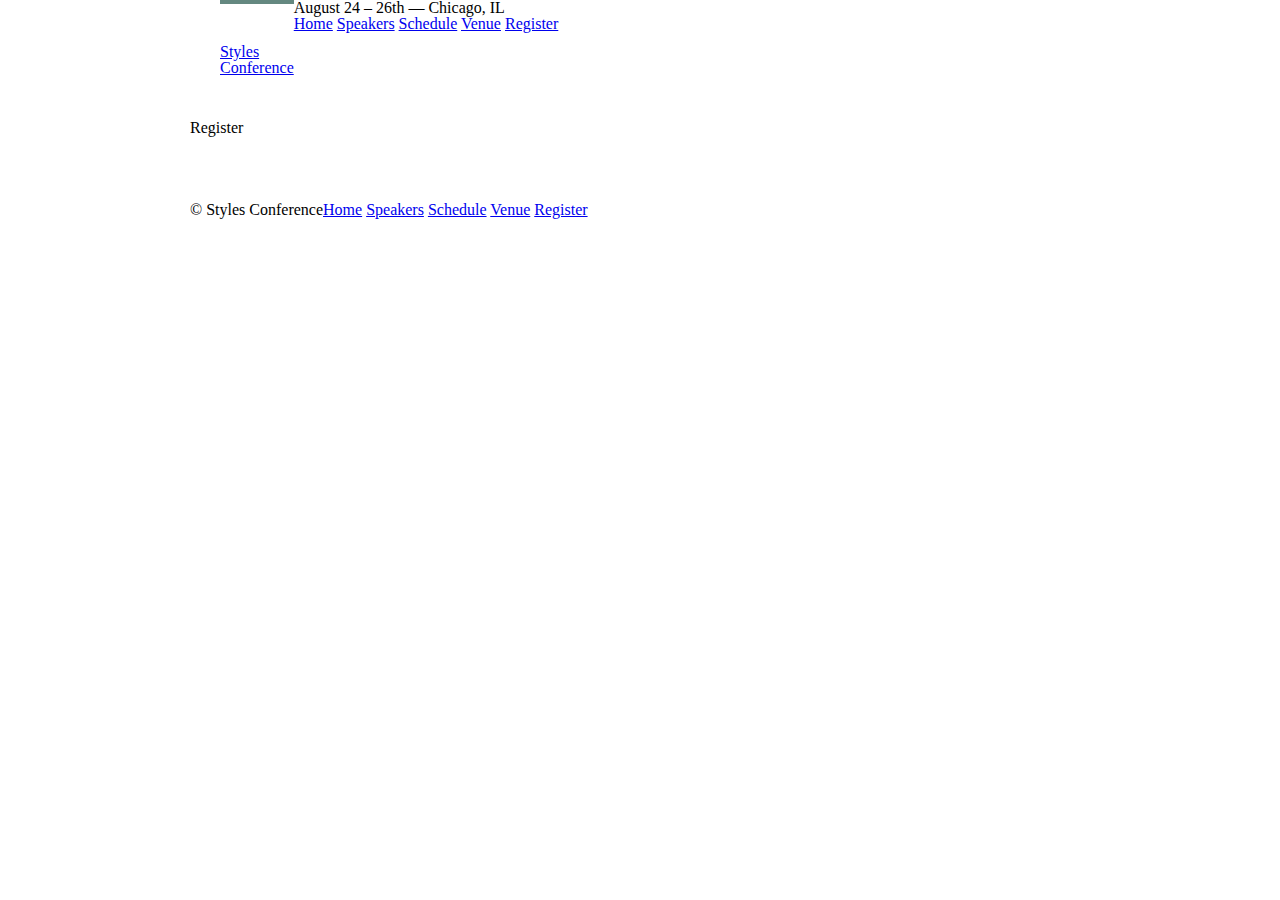
==== register.html @ 7ed09341 "Made a clearfix class and floated some content" ====
<!DOCTYPE html>
<html lang="en">
    <head>
        <meta charset="utf-8">
        <title>Styles Conference</title>
        <link rel="stylesheet" href="assets/stylesheets/main.css">
    </head>

    <body>
        <header class="container group">
            <section class="container">
                <h1 class="logo">
                    <a href="index.html">Styles <br> Conference</a>
                </h1>
            </section> 
            <h2>August 24 &ndash; 26th &mdash; Chicago, IL</h2>

            <nav>
                <a href="index.html">Home</a>
                <a href="speakers.html">Speakers</a>
                <a href="schedule.html">Schedule</a>
                <a href="venue.html">Venue</a>
                <a href="register.html">Register</a>
            </nav>
        </header>

        <section class="container">
            <p>Register</p>
        </section>

        <footer class="primary-footer container group">
            <small>&copy; Styles Conference</small>

            <nav>
                <a href="index.html">Home</a>
                <a href="speakers.html">Speakers</a>
                <a href="schedule.html">Schedule</a>
                <a href="venue.html">Venue</a>
                <a href="register.html">Register</a>
            </nav>
        </footer>
    </body>
</html>
---- assets/stylesheets/main.css ----
/* 
    http://meyerweb.com/eric/tools/css/reset/ 
    v2.0 | 2011-01-26
    License: none (public domain)
*/

html, body, div, span, applet, object, iframe, h1, h2, h3, h4, h5, h6, p, blockquote, pre, a, abbr, acronym, address, big, cite, code, del, dfn, em, img, ins, kbd, q, s, samp, small, strike, strong, sub, sup, tt, var, b, u, i, center, dl, dt, dd, ol, ul, li, fieldset, form, label, legend, table, caption, tbody, tfoot, thead, tr, th, td, article, aside, canvas, details, embed, figure, figcaption, footer, header, hgroup, menu, nav, output, ruby, section, summary, time, mark, audio, video {
	margin: 0;
	padding: 0;
	border: 0;
	font-size: 100%;
	font: inherit;
	vertical-align: baseline;
}

article, aside, details, figcaption, figure, footer, header, hgroup, menu, nav, section {
	display: block;
}

body {
	line-height: 1;
}

ol, ul {
	list-style: none;
}

blockquote, q {
	quotes: none;
}

blockquote:before, blockquote:after, q:before, q:after {
	content: '';
	content: none;
}

table {
	border-collapse: collapse;
	border-spacing: 0;
}

/* Here begins the styling */

*, *:before, *:after {
    -webkit-box-sizing: border-box;
    -moz-box-sizing: border-box;
    box-sizing: border-box;
}

.container {
    margin: 0 auto;
    padding-left: 30px;
    padding-right: 30px;
    width: 960px;
}

/* Clearfix */

.group:before, .group:after {
    content: "";
    display: table;
}

.group {
    clear: both;
    *zoom: 1;
}

.group:after {
    clear: both;
}

/* Home */

.hero {
    padding: 22px 80px 66px 80px;
}

.logo {
    border-top: 4px solid #648880;
    padding: 40px 0 22px 0;
    float: left;
}

/* Footer */

.primary-footer {
    padding-bottom: 44px;
    padding-top: 44px;
}

.primary-footer small {
    float: left;
}

/* Typography */

h1, h3, h4, h5, p {
    margin-bottom: 22px;
}

/* Buttons */

.btn {
    border-radius: 5px;
    display: inline-block;
    margin: 0;
}

.btn-alt {
    border: 1px solid #dfe2e5;
    padding: 10px 30px;
}
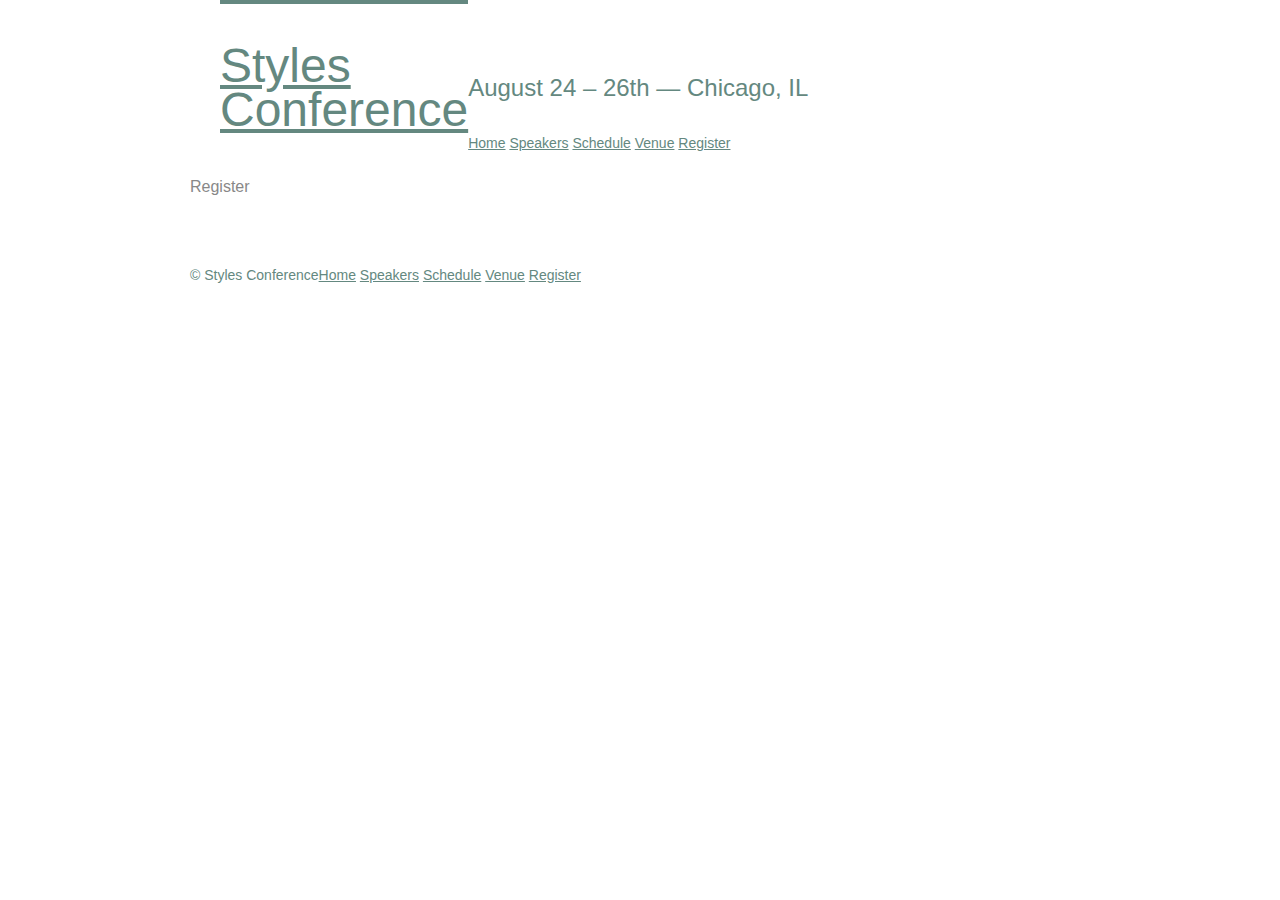
==== commit 1836af6f: "Added custom typography styling" ====
--- a/register.html
+++ b/register.html
@@ -13,9 +13,9 @@
                     <a href="index.html">Styles <br> Conference</a>
                 </h1>
             </section> 
-            <h2>August 24 &ndash; 26th &mdash; Chicago, IL</h2>
+            <h2 class="tagline">August 24 &ndash; 26th &mdash; Chicago, IL</h2>
 
-            <nav>
+            <nav class="primary-nav">
                 <a href="index.html">Home</a>
                 <a href="speakers.html">Speakers</a>
                 <a href="schedule.html">Schedule</a>
--- a/assets/stylesheets/main.css
+++ b/assets/stylesheets/main.css
@@ -39,7 +39,7 @@
 	border-spacing: 0;
 }
 
-/* Here begins the styling */
+/* Styling */
 
 *, *:before, *:after {
     -webkit-box-sizing: border-box;
@@ -47,11 +47,87 @@
     box-sizing: border-box;
 }
 
+/* Custom styles */
+
+body {
+    color: #888;
+    font: 300 16px/22px "Open Sans", "Helvetica Neue", Helvetica, Arial, sans-serif;
+}
+
+h1, h2, h3, h4 {
+    color: #648880;
+}
+
+h1 {
+    font-size: 36px;
+    line-height: 44px;
+}
+
+h2 {
+    font-size: 24px;
+    line-height: 44px;
+}
+
+h3 {
+    font-size: 21px;
+}
+
+h4 {
+    font-size: 18px;
+}
+
+h5 {
+    color: #a9b2b9;
+    font-size: 14px;
+    font-weight: 400;
+}
+
+strong {
+    font-weight: 400;
+}
+
+cite, em {
+    font-style: italic;
+}
+
+/* Links */
+
+a:hover {
+    color: #a9b2b9;
+}
+
+a {
+    color: #648880;
+}
+
+/* Grid */
+
 .container {
-    margin: 0 auto;
     padding-left: 30px;
     padding-right: 30px;
+}
+
+.container, .grid {
+    margin: 0 auto;
     width: 960px;
+}
+
+.col-1-3 {
+    width: 33.33%;
+}
+
+.col-2-3 {
+    width: 66.66%;
+}
+
+.col-1-3, .col-2-3 {
+    display: inline-block;
+    vertical-align: top;
+}
+
+.grid, .col-1-3, .col-2-3 {
+    padding-left: 15px;
+    padding-right: 15px;
 }
 
 /* Clearfix */
@@ -73,24 +149,47 @@
 /* Home */
 
 .hero {
+    line-height: 44px;
     padding: 22px 80px 66px 80px;
+}
+
+.hero h3 {
+    font-size: 36px;
+}
+
+.hero p {
+    font-size: 24px;
 }
 
 .logo {
     border-top: 4px solid #648880;
     padding: 40px 0 22px 0;
     float: left;
+    font-size: 48px;
+    line-height: 44px;
+}
+
+.tagline {
+    margin: 66px 0 22px 0;
+}
+
+.primary-nav {
+    font-size: 14px;
+    font-weight: 400;
 }
 
 /* Footer */
 
 .primary-footer {
+    color: #648880;
+    font-size: 14px;
     padding-bottom: 44px;
     padding-top: 44px;
 }
 
 .primary-footer small {
     float: left;
+    font-weight: 400;
 }
 
 /* Typography */
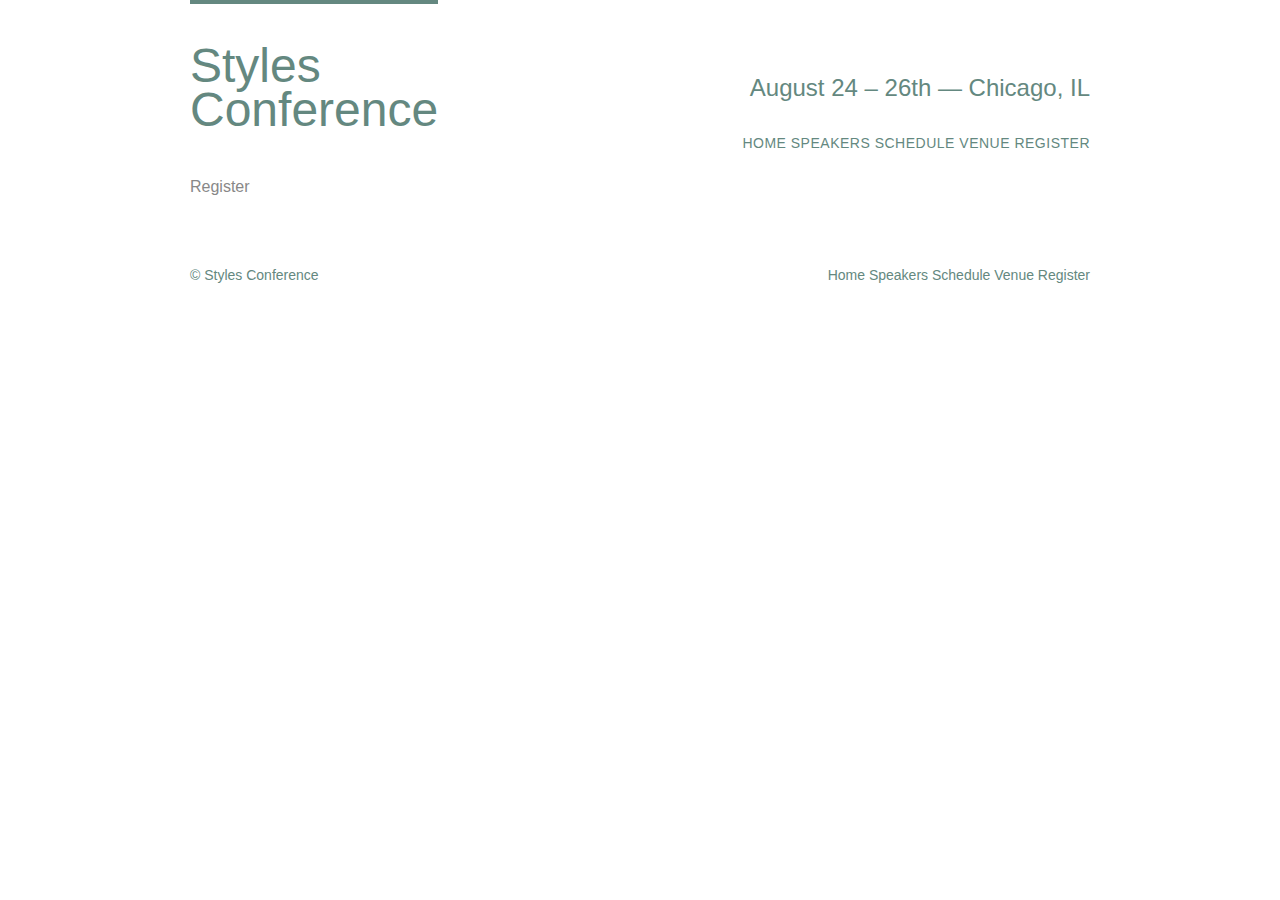
==== commit 7f40b31a: "progress: customized text properties" ====
--- a/register.html
+++ b/register.html
@@ -8,14 +8,12 @@
 
     <body>
         <header class="container group">
-            <section class="container">
-                <h1 class="logo">
-                    <a href="index.html">Styles <br> Conference</a>
-                </h1>
-            </section> 
+            <h1 class="logo">
+                <a href="index.html">Styles <br> Conference</a>
+            </h1>
             <h2 class="tagline">August 24 &ndash; 26th &mdash; Chicago, IL</h2>
 
-            <nav class="primary-nav">
+            <nav class="nav primary-nav">
                 <a href="index.html">Home</a>
                 <a href="speakers.html">Speakers</a>
                 <a href="schedule.html">Schedule</a>
@@ -31,7 +29,7 @@
         <footer class="primary-footer container group">
             <small>&copy; Styles Conference</small>
 
-            <nav>
+            <nav class="nav">
                 <a href="index.html">Home</a>
                 <a href="speakers.html">Speakers</a>
                 <a href="schedule.html">Schedule</a>
--- a/assets/stylesheets/main.css
+++ b/assets/stylesheets/main.css
@@ -80,6 +80,7 @@
     color: #a9b2b9;
     font-size: 14px;
     font-weight: 400;
+    text-transform: uppercase;
 }
 
 strong {
@@ -98,6 +99,15 @@
 
 a {
     color: #648880;
+    text-decoration: none;
+}
+
+p a {
+    border-bottom: 1px solid #dfe2e5;
+}
+
+.teaser a:hover h4 {
+    color: #a9b2b9;
 }
 
 /* Grid */
@@ -151,6 +161,7 @@
 .hero {
     line-height: 44px;
     padding: 22px 80px 66px 80px;
+    text-align: center;
 }
 
 .hero h3 {
@@ -171,11 +182,20 @@
 
 .tagline {
     margin: 66px 0 22px 0;
+    text-align: right;
 }
 
 .primary-nav {
     font-size: 14px;
     font-weight: 400;
+    letter-spacing: .5px;
+    text-transform: uppercase;
+}
+
+/* Navigation */
+
+.nav {
+    text-align: right;
 }
 
 /* Footer */
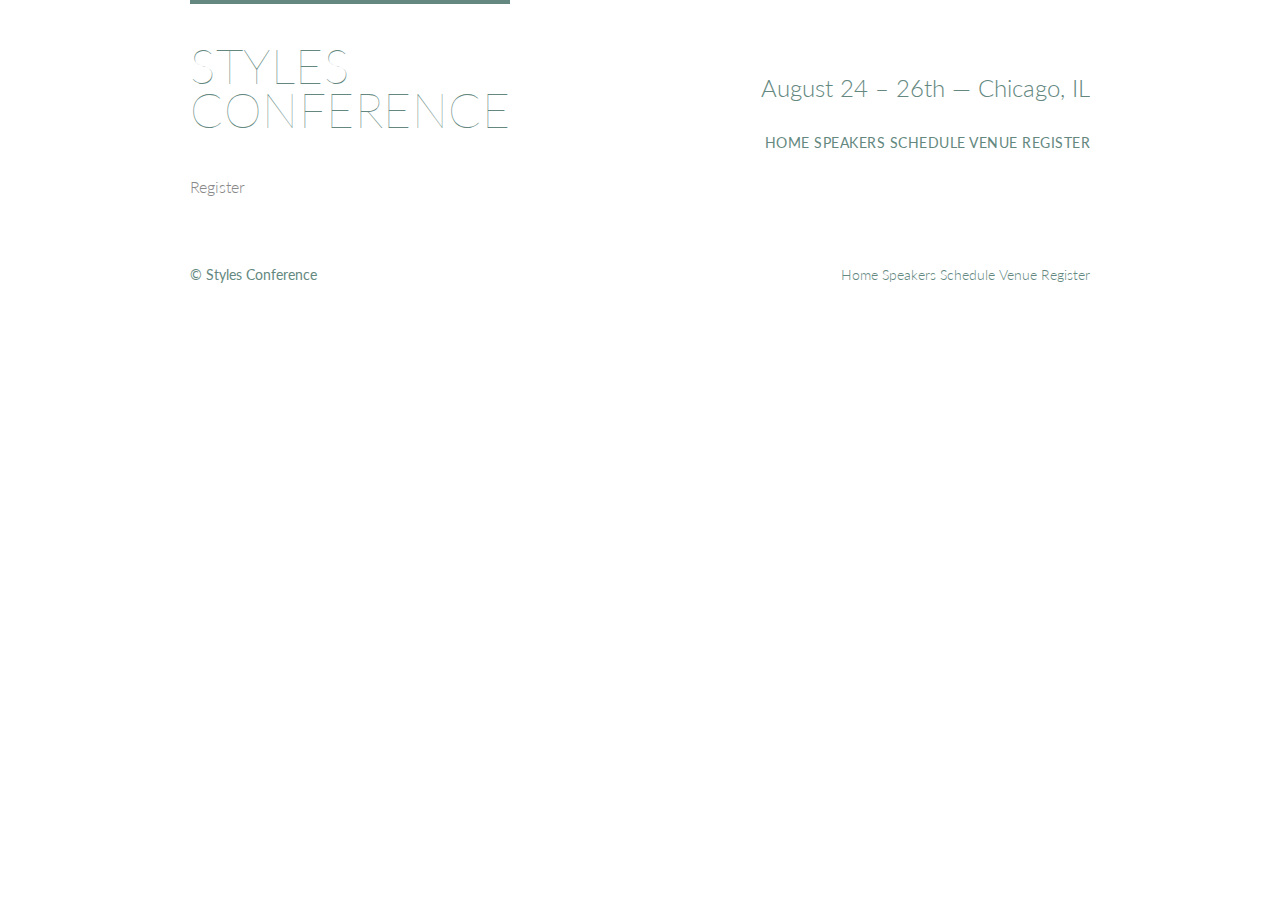
==== commit 8b49f4d3: "fix: add Lato link to other pages" ====
--- a/register.html
+++ b/register.html
@@ -4,6 +4,9 @@
         <meta charset="utf-8">
         <title>Styles Conference</title>
         <link rel="stylesheet" href="assets/stylesheets/main.css">
+
+        <link rel="preconnect" href="https://fonts.gstatic.com">
+        <link rel="stylesheet" href="https://fonts.googleapis.com/css2?family=Lato:wght@100;300;400&display=swap">
     </head>
 
     <body>
--- a/assets/stylesheets/main.css
+++ b/assets/stylesheets/main.css
@@ -51,7 +51,7 @@
 
 body {
     color: #888;
-    font: 300 16px/22px "Open Sans", "Helvetica Neue", Helvetica, Arial, sans-serif;
+    font: 300 16px/22px "Lato", "Open Sans", "Helvetica Neue", Helvetica, Arial, sans-serif;
 }
 
 h1, h2, h3, h4 {
@@ -170,6 +170,7 @@
 
 .hero p {
     font-size: 24px;
+    font-weight: 100;
 }
 
 .logo {
@@ -177,7 +178,10 @@
     padding: 40px 0 22px 0;
     float: left;
     font-size: 48px;
-    line-height: 44px;
+    font-weight: 100;
+    line-height: 44px;
+    letter-spacing: .5px;
+    text-transform: uppercase;
 }
 
 .tagline {
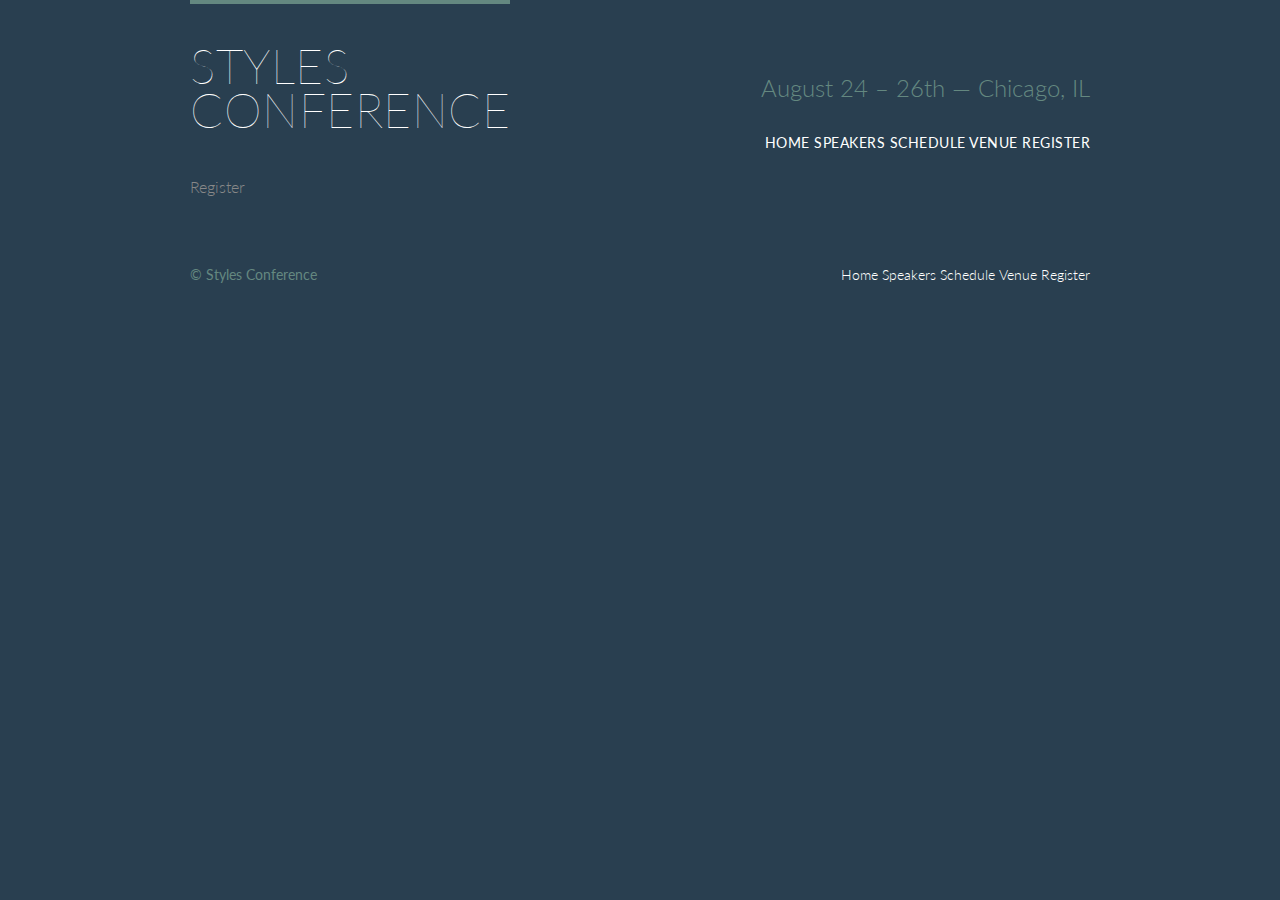
==== commit 6543afa8: "progress: Add bg color and adjust link colors" ====
--- a/register.html
+++ b/register.html
@@ -10,7 +10,7 @@
     </head>
 
     <body>
-        <header class="container group">
+        <header class="primary-header container group">
             <h1 class="logo">
                 <a href="index.html">Styles <br> Conference</a>
             </h1>
--- a/assets/stylesheets/main.css
+++ b/assets/stylesheets/main.css
@@ -50,6 +50,7 @@
 /* Custom styles */
 
 body {
+    background-color: #293f50;
     color: #888;
     font: 300 16px/22px "Lato", "Open Sans", "Helvetica Neue", Helvetica, Arial, sans-serif;
 }
@@ -106,6 +107,14 @@
     border-bottom: 1px solid #dfe2e5;
 }
 
+.primary-header a, .primary-footer a {
+    color: #fff;
+}
+
+.primary-header a:hover, .primary-footer a:hover {
+    color: #648880;
+} 
+
 .teaser a:hover h4 {
     color: #a9b2b9;
 }
@@ -159,6 +168,7 @@
 /* Home */
 
 .hero {
+    color: #fff;
     line-height: 44px;
     padding: 22px 80px 66px 80px;
     text-align: center;
@@ -202,6 +212,14 @@
     text-align: right;
 }
 
+/* Rows */
+
+.row {
+    background-color: #fff;
+    min-width: 960px;
+    padding: 66px 0 44px 0;
+}
+
 /* Footer */
 
 .primary-footer {
@@ -226,11 +244,21 @@
 
 .btn {
     border-radius: 5px;
+    color: #fff;
+    cursor: pointer;
     display: inline-block;
+    font-weight: 400;
+    letter-spacing: .5px;
     margin: 0;
+    text-transform: uppercase;
 }
 
 .btn-alt {
-    border: 1px solid #dfe2e5;
+    border: 1px solid #fff;
     padding: 10px 30px;
+}
+
+.btn-alt:hover {
+    background-color: #fff;
+    color: #648880;
 }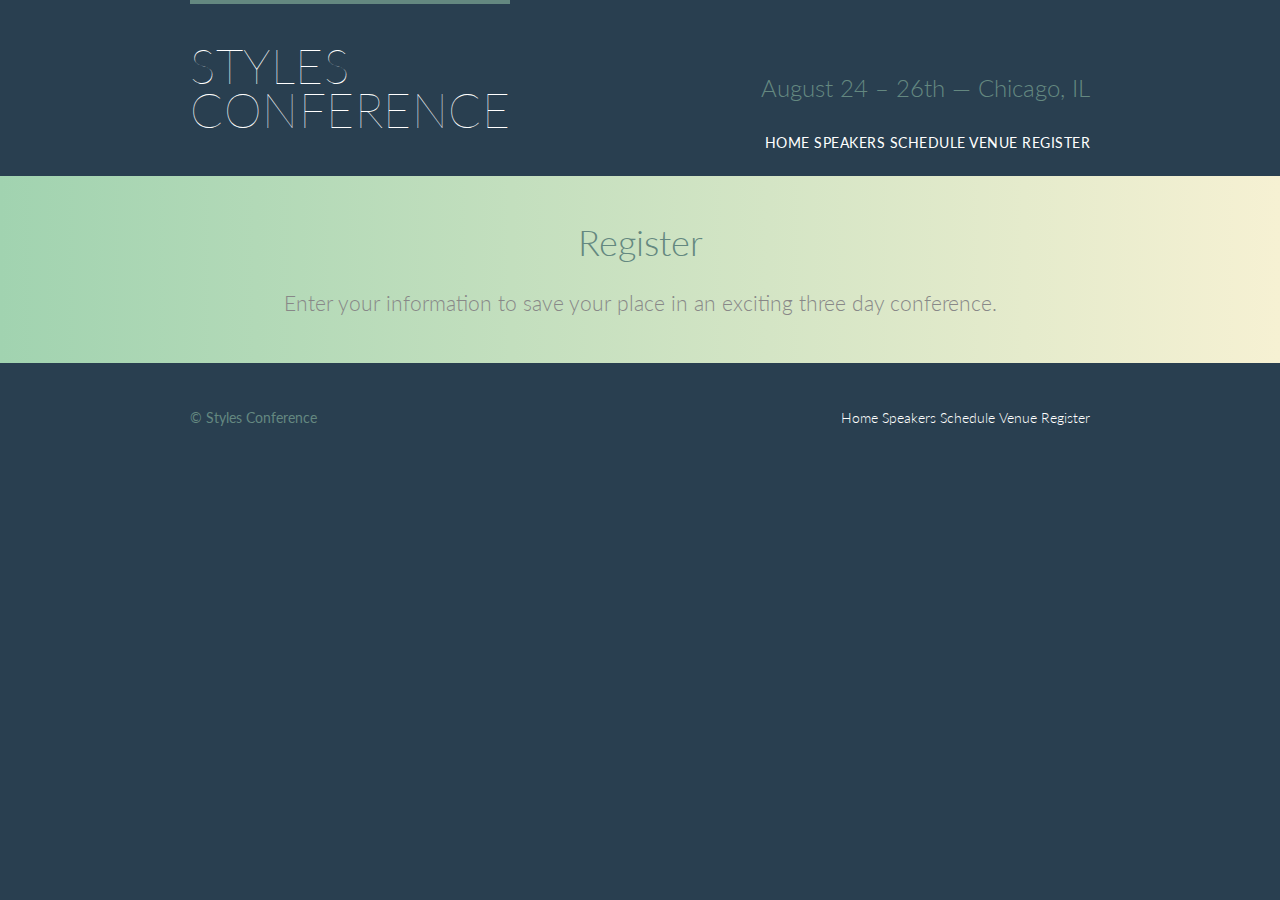
==== commit ca59e058: "progress: Add linear gradient and leads to interior pages" ====
--- a/register.html
+++ b/register.html
@@ -25,8 +25,11 @@
             </nav>
         </header>
 
-        <section class="container">
-            <p>Register</p>
+        <section class="row-alt">
+            <div class="lead container">
+                <h1>Register</h1>
+                <p>Enter your information to save your place in an exciting three day conference.</p>
+            </div>
         </section>
 
         <footer class="primary-footer container group">
--- a/assets/stylesheets/main.css
+++ b/assets/stylesheets/main.css
@@ -216,8 +216,30 @@
 
 .row {
     background-color: #fff;
+    padding: 66px 0 44px 0;
+}
+
+.row-alt {
+    background-color: #cbe2c1;
+    background-image: -webkit-linear-gradient(to right, #a1d3b0, #f6f1d3);
+    background-image: -moz-linear-gradient(to right, #a1d3b0, #f6f1d3);
+    background-image: linear-gradient(to right, #a1d3b0, #f6f1d3);
+    padding: 44px 0px 22px 0px;
+}
+
+.row, .row-alt {
     min-width: 960px;
-    padding: 66px 0 44px 0;
+}
+
+/* Leads */
+
+.lead {
+    text-align: center;
+}
+
+.lead p {
+    font-size: 21px;
+    line-height: 33px;
 }
 
 /* Footer */
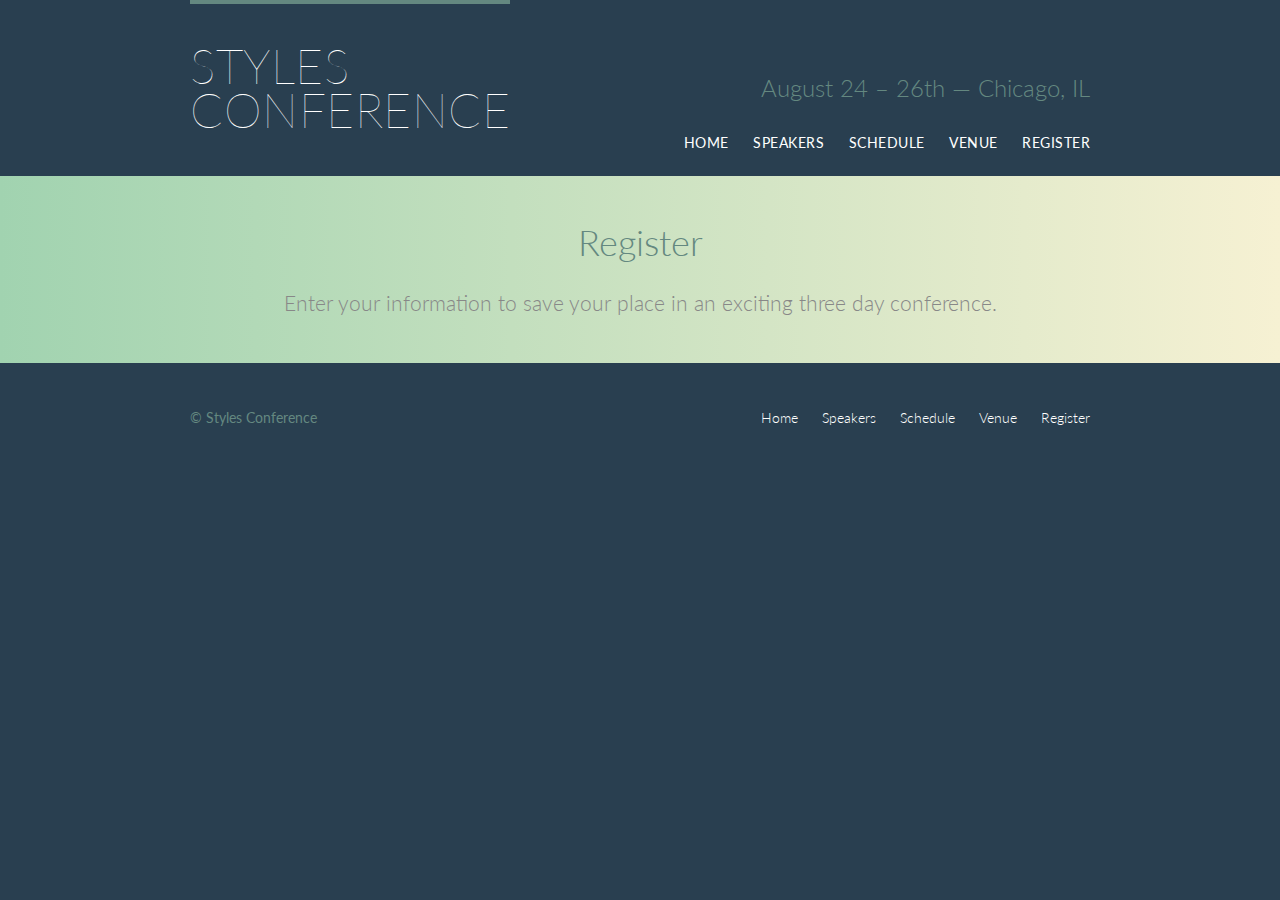
==== commit d737b6af: "progess: Add lists and speakers" ====
--- a/register.html
+++ b/register.html
@@ -17,11 +17,13 @@
             <h2 class="tagline">August 24 &ndash; 26th &mdash; Chicago, IL</h2>
 
             <nav class="nav primary-nav">
-                <a href="index.html">Home</a>
-                <a href="speakers.html">Speakers</a>
-                <a href="schedule.html">Schedule</a>
-                <a href="venue.html">Venue</a>
-                <a href="register.html">Register</a>
+                <ul>
+                    <li><a href="index.html">Home</a></li>
+                    <li><a href="speakers.html">Speakers</a></li>
+                    <li><a href="schedule.html">Schedule</a></li>
+                    <li><a href="venue.html">Venue</a></li>
+                    <li><a href="register.html">Register</a></li>
+                </ul> 
             </nav>
         </header>
 
@@ -36,11 +38,13 @@
             <small>&copy; Styles Conference</small>
 
             <nav class="nav">
-                <a href="index.html">Home</a>
-                <a href="speakers.html">Speakers</a>
-                <a href="schedule.html">Schedule</a>
-                <a href="venue.html">Venue</a>
-                <a href="register.html">Register</a>
+                <ul>
+                    <li><a href="index.html">Home</a></li>
+                    <li><a href="speakers.html">Speakers</a></li>
+                    <li><a href="schedule.html">Schedule</a></li>
+                    <li><a href="venue.html">Venue</a></li>
+                    <li><a href="register.html">Register</a></li>
+                </ul> 
             </nav>
         </footer>
     </body>
--- a/assets/stylesheets/main.css
+++ b/assets/stylesheets/main.css
@@ -212,6 +212,16 @@
     text-align: right;
 }
 
+.nav li {
+    display: inline-block;
+    margin: 0 10px;
+    vertical-align: top;
+}
+
+.nav li:last-child {
+    margin-right: 0;
+}
+
 /* Rows */
 
 .row {
@@ -242,6 +252,20 @@
     line-height: 33px;
 }
 
+/* Speakers */
+
+.speaker {
+    margin-bottom: 44px;
+}
+
+.speaker-info {
+    border: 1px solid #dfe2e5;
+    border-radius: 5px;
+    margin-top: 88px;
+    padding: 22px 0;
+    text-align: center;
+}
+
 /* Footer */
 
 .primary-footer {
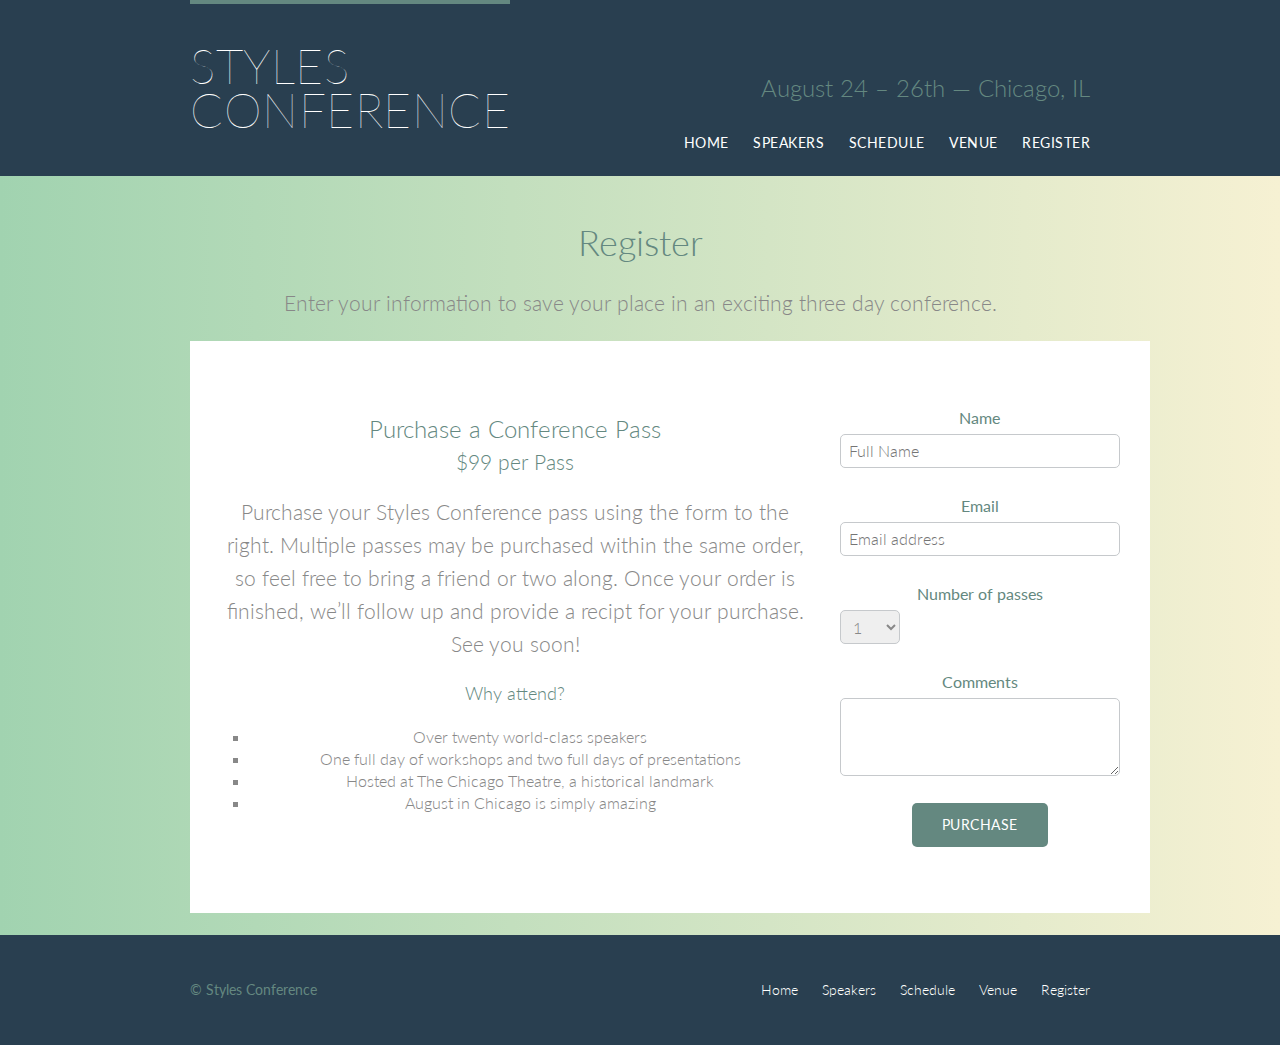
==== commit ebaa7126: "add registration form and explanation" ====
--- a/register.html
+++ b/register.html
@@ -31,6 +31,53 @@
             <div class="lead container">
                 <h1>Register</h1>
                 <p>Enter your information to save your place in an exciting three day conference.</p>
+
+                <section class="row">
+                    <div class="grid">
+                        <section class="col-2-3">
+                            <h2>Purchase a Conference Pass</h2>
+                            <h3>$99 per Pass</h3>
+                            <p>Purchase your Styles Conference pass using the form to the right. Multiple passes may be purchased within the same order, so feel free to bring a friend or two along. Once your order is finished, we&#8217;ll follow up  and provide a recipt for your purchase. See you soon!</p>
+                            
+                            <h4>Why attend?</h4>
+                            <ul class="why-attend">
+                                <li>Over twenty world-class speakers</li>
+                                <li>One full day of workshops and two full days of presentations</li>
+                                <li>Hosted at The Chicago Theatre, a historical landmark</li>
+                                <li>August in Chicago is simply amazing</li>
+                            </ul>
+                        </section><!--
+
+                        --><form class="col-1-3" action="#" method="post">
+                            <fieldset class="register-group">
+                                <label>
+                                    Name <input type="text" name="name" placeholder="Full Name" required>
+                                </label>
+    
+                                <label>
+                                    Email <input type="email" name="email" placeholder="Email address" required>
+                                </label>
+    
+                                <label>
+                                    Number of passes
+                                    <select name="quantity" required>
+                                        <option value="1" selected>1</option>
+                                        <option value="2">2</option>
+                                        <option value="3">3</option>
+                                        <option value="4">4</option>
+                                        <option value="5">5</option>
+                                    </select>
+                                </label>
+    
+                                <label>
+                                    Comments <textarea name="comments"></textarea>
+                                </label>
+                            </fieldset>
+
+                            <input type="submit" class="btn btn-default" name="submit" value="Purchase">
+                        </form>
+                    </div>
+                </section>
             </div>
         </section>
 
--- a/assets/stylesheets/main.css
+++ b/assets/stylesheets/main.css
@@ -241,6 +241,15 @@
     min-width: 960px;
 }
 
+/* Teasers */
+
+.teaser img {
+    border-radius: 5px;
+    display: block;
+    margin-bottom: 22px;
+    max-width: 100%;
+}
+
 /* Leads */
 
 .lead {
@@ -262,8 +271,75 @@
     border: 1px solid #dfe2e5;
     border-radius: 5px;
     margin-top: 88px;
-    padding: 22px 0;
+    padding-bottom: 22px;
     text-align: center;
+}
+
+.speaker-info img {
+    border-radius: 50%;
+    height: 130px;
+    margin: -66px 0 22px 0;
+    vertical-align: top;
+}
+
+/* Venues */
+
+#venue-theatre {
+    margin-bottom: 66px;
+}
+
+#venue-hotel {
+    margin-bottom: 22px;
+}
+
+.venue-map {
+    height: 264px;
+}
+
+/* Register */
+
+form {
+    margin-bottom: 22px;
+}
+
+input, select, textarea {
+    font: 300 16px/22px "Lato", "Open Sans", "Helvetica Neue", Helvetica, Arial, sans-serif;
+}
+
+.why-attend {
+    list-style: square;
+    margin: 0 0 22px 30px;
+}
+
+.register-group label {
+    color: #648880;
+    cursor: pointer;
+    font-weight: 400;
+}
+
+.register-group select {
+    height: 34px;
+    width: 60px;
+}
+
+.register-group textarea {
+    height: 78px;
+}
+
+.register-group input,
+.register-group select,
+.register-group textarea {
+    border: 1px solid #c6c9cc;
+    border-radius: 5px;
+    color: #888;
+    display: block;
+    margin: 5px 0 27px 0;
+    padding: 5px 8px;
+}
+
+.register-group input,
+.register-group textarea {
+    width: 100%;
 }
 
 /* Footer */
@@ -299,6 +375,17 @@
     text-transform: uppercase;
 }
 
+.btn-default {
+    border: 0;
+    background: #648880;
+    padding: 11px 30px;
+    font-size: 14px;
+}
+
+.btn-default:hover {
+    background: #77a198;
+}
+
 .btn-alt {
     border: 1px solid #fff;
     padding: 10px 30px;
